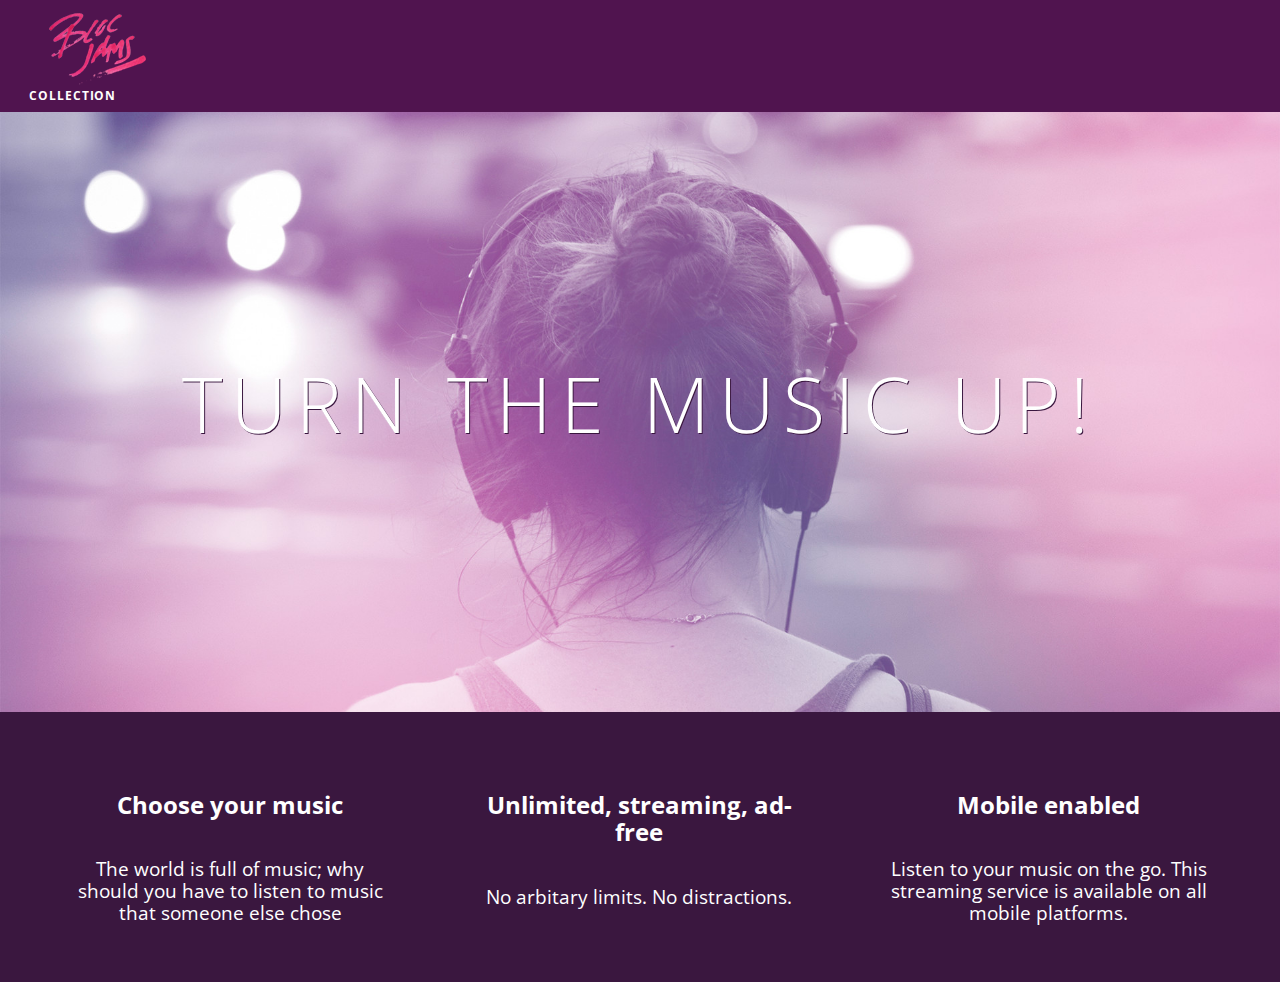
==== index.html @ f3107a2d "Resolve merge conflict" ====
<!DOCTYPE HTML>
   <html>
      <head>
        <title>Bloc Jams</title>
        <meta name="viewport" content="width=divice width, initial-scale=1">
        <link rel="stylesheet" type="text/css" href="http://fonts.googleapis.com/css?family=Open+Sans:400,800,600,700,300">
        <link rel="stylesheet" type="text/css" href="http://code.ionicframework.com/ionicons/2.0.1/css/ionicons.min.css">
        <link rel="stylesheet" type="text/css" href="styles/normalize.css">
        <link rel="stylesheet" type="text/css" href="styles/main.css">
        <link rel="stylesheet" type="text/css" href="styles/landing.css">
      </head>
      <body class="landing">
        <nav class="navbar">
          <a href="index.html" class="logo">
            <img src="assets/images/bloc_jams_logo.png" alt="bloc jams logo">
          </a>
          <div class="links-container">
            <a href="collection.html" class="navbar-link">collection</a>
          </div>
        </nav>
        <section class="hero-content">
          <h1 class="hero-title">Turn the music up!</h1>
        </section>
        <section class="selling-points container clearfix"> <!-- selling points -->
          <div class="point column third">
            <span class="ion-music-note"></span>
            <h5 class="point-title">Choose your music</h5>
            <p class="point-description">The world is full of music; why should you have to listen to music that someone else chose</p>
          </div>
          <div class="point column third">
            <span class="ion-radio-waves"></span>
            <h5 class="point-title">Unlimited, streaming, ad-free</h5>
            <p class="point-description">No arbitary limits. No distractions.</p>
          </div>
          <div class="point column third">
            <span class="ion-iphone"></span>
            <h5 class="point-title">Mobile enabled</h5>
            <p class="point-description">Listen to your music on the go. This streaming service is available on all mobile platforms.</p>
          </div>
        </div>
      </body>
   </html>
---- styles/main.css ----
*::before, *::after, *{
  -moz-box-sizing: border-box;
  -webkit-box-sizing: border-box;
  box-sizing: border-box;
}

html {
  height: 100%;
  font-size: 100%
}

body {
  font-family: 'Open Sans';
  color: white;
  min-height: 100%;
}

.navbar {
  position: relative;
  padding: 0.5rem;
  background-color: rgba(101,18,95,0.5);
  z-index: 1;
}

.navbar .logo {
  position: relative;
  left: 2rem;
  cursor: pointer;
}

<<<<<<< HEAD
.container {
  margin: 0 auto;
  max-width: 64rem;
}

/* Medium and small screens (640px) */
@media (min-width: 640px) {
  html { font-size: 112%; }

  .column {
    float: left;
    padding-left: 1rem;
    padding-right: 1rem;
  }

  .column.full { width: 100%; }
  .column.two-thirds { width: 66.7%; }
  .column.half { width: 50%; }
  .column.third { width: 33.3%; }
  .column.fourth { width: 25%; }
  .column.flow-opposite: { float: right; }

}

/* Large screens (1024px) */
@media (min-width: 1024px) {
  html { font-size: 120%;}
}

.clearfix::before,
.clearfix::after {
  content: " ";
  display: table;
}

=======
.navbar .links-container {
  display: table;
  position: absolute;
  top: 0;
  right: 0;
  height: 100px;
  color: white;
}

.links-container .navbar-link {
  display: table-cell;
  position: relative;
  height: 100%;
  padding-left: 1rem;
  padding-right: 1rem;
  vertical-align: middle;
  color: white;
  font-size: 0.625rem;
  letter-spacing: 0.05rem;
  font-weight: 700;
  text-transform: uppercase;
  text-decoration: none;
  cursor: pointer;
}

.links-container .navbar-link:hover {
  color: rgb(233,50,117);
}

.links-container .navbar-link:active {
  color: rgb(233, 50, 117);
  background-color: white;
}

.container {
  margin: 0 auto;
  max-width: 64rem;
}

@media (min-width: 640px) {
  html { font-size: 112%; }

  .column {
    float: left;
    padding-left: 1rem;
    padding-right: 1rem;
  }

  .column.full { width: 100%; }
  .column.two-thirds { width: 66.7%; }
  .column.half { width: 50%; }
  .column.third { width: 33.3%; }
  .column.fourth { width: 25%; }
  .column.flow-opposite: { float: right; }

}

@media (min-width: 1024px) {
  html { font-size: 120%; }
}

.clearfix::before,
.clearfix::after {
  content: " ";
  display: table;
}

>>>>>>> assignment-5-collection-view
.clearfix::after {
  clear: both;
}
---- styles/landing.css ----
body.landing {
  background-color: rgb(58,23,63);
}

.hero-content {
  position: relative;
  min-height: 600px;
  background: url(../assets/images/bloc_jams_bg.jpg) no-repeat center center;
  background-size: cover;
}

.hero-content .hero-title {
  position: absolute;
  top: 40%;
  -webkit-transform: translateY(-50%);
  -moz-transform: translateY(-50%);
  -ms-transform: translateY(-50%);
  transform: translateY(-50%);
  width: 100%;
  text-align: center;
  font-size: 4rem;
  font-weight: 300;
  text-transform: uppercase;
  letter-spacing: 0.5rem;
  text-shadow: 1px 1px 0px rgb(58,23,63);
}

.selling-points {
  position: relative;
}

.point {
  position: relative;
  padding: 2rem;
  text-align: center;
}

.point .point-title {
  font-size: 1.25rem;
}

.ion-music-note,
.ion-radio-waves,
.ion-iphone {
  color: rgb(233,50,117);
  font-size: 5rem;
}
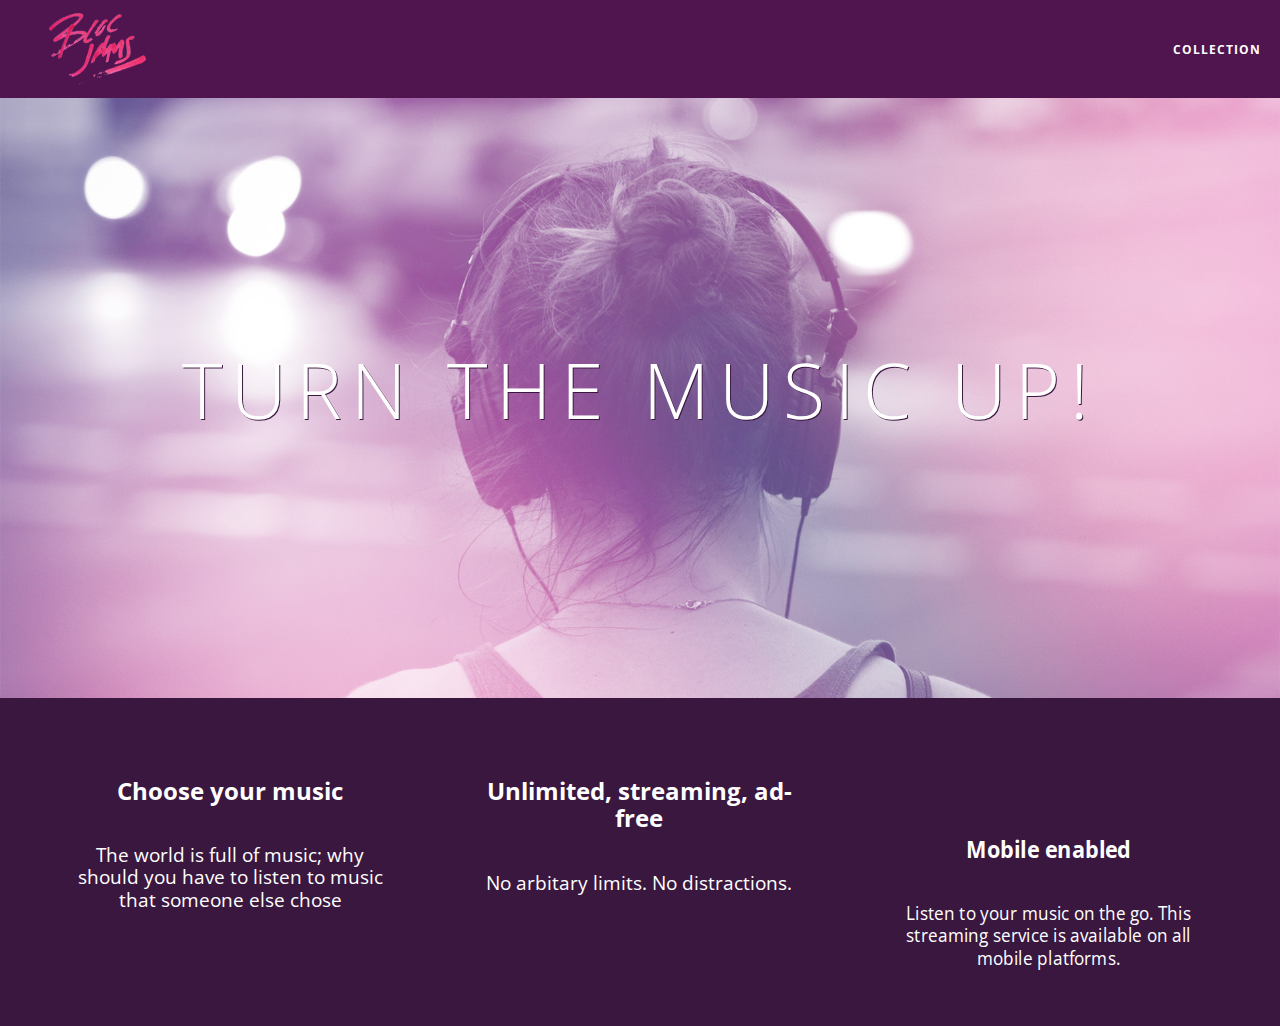
==== commit a4ace1e8: "weird CSS/animation bug" ====
--- a/index.html
+++ b/index.html
@@ -38,5 +38,32 @@
             <p class="point-description">Listen to your music on the go. This streaming service is available on all mobile platforms.</p>
           </div>
         </div>
+        <script>
+          var animatePoints = function() {
+            var points = document.getElementsByClassName('point');
+            var revealFirstPoint = function() {
+              points[0].style.opacity = 1;
+              points[0].style.transform = "scaleX(1) translateY(0)";
+              points[0].style.mstransform = "scaleX(1) translateY(0)";
+              points[0].style.webkitTransform = "scaleX(1) translateY(0)";
+            };
+            var revealSecondPoint = function() {
+              points[1].style.opacity = 1;
+              points[1].style.transform = "scaleX(1) translateY(0)";
+              points[1].style.msTransform = "scaleX(1) translateY(0)";
+              points[1].style.WebkitTransform = "scaleX(1) translateY(0)";
+            };
+            var revealThirdPoint = function() {
+              points[2].style.opacity = 1;
+              points[2].style.transform = "scaleX(1) translate(Y)";
+              points[2].style.msTransform = "scaleX(1) translate(Y)";
+              points[2].style.WebkitTransform = "scaleX(1) translate(Y)";
+            };
+            revealFirstPoint();
+            revealSecondPoint();
+            revealThirdPoint();
+          };
+          animatePoints();
+        </script>
       </body>
    </html>
--- a/styles/main.css
+++ b/styles/main.css
@@ -28,43 +28,6 @@
   cursor: pointer;
 }
 
-<<<<<<< HEAD
-.container {
-  margin: 0 auto;
-  max-width: 64rem;
-}
-
-/* Medium and small screens (640px) */
-@media (min-width: 640px) {
-  html { font-size: 112%; }
-
-  .column {
-    float: left;
-    padding-left: 1rem;
-    padding-right: 1rem;
-  }
-
-  .column.full { width: 100%; }
-  .column.two-thirds { width: 66.7%; }
-  .column.half { width: 50%; }
-  .column.third { width: 33.3%; }
-  .column.fourth { width: 25%; }
-  .column.flow-opposite: { float: right; }
-
-}
-
-/* Large screens (1024px) */
-@media (min-width: 1024px) {
-  html { font-size: 120%;}
-}
-
-.clearfix::before,
-.clearfix::after {
-  content: " ";
-  display: table;
-}
-
-=======
 .navbar .links-container {
   display: table;
   position: absolute;
@@ -104,6 +67,10 @@
   max-width: 64rem;
 }
 
+.container.narrow {
+  max-width: 56rem;
+}
+
 @media (min-width: 640px) {
   html { font-size: 112%; }
 
@@ -132,7 +99,6 @@
   display: table;
 }
 
->>>>>>> assignment-5-collection-view
 .clearfix::after {
   clear: both;
 }
--- a/styles/landing.css
+++ b/styles/landing.css
@@ -33,6 +33,16 @@
   position: relative;
   padding: 2rem;
   text-align: center;
+  opacity: 0;
+  /*-webkit-transform: scaleX(0.9) translateY(3rem);
+  -moz-transform: scaleX(0.9) translateY(3rem);*/
+  transform: scaleX(0.9) translateY(3rem);
+  /*-webkit-transition: all 0.25s ease-in-out;
+  -moz-transition: all 0.25s ease-in-out;*/
+  transition: all 0.25s ease-in-out;
+  /*-webkit-transition-delay: 0.2s;
+  -moz-transition-delay: 0.2s;*/
+  transition-delay: 0.2s;
 }
 
 .point .point-title {
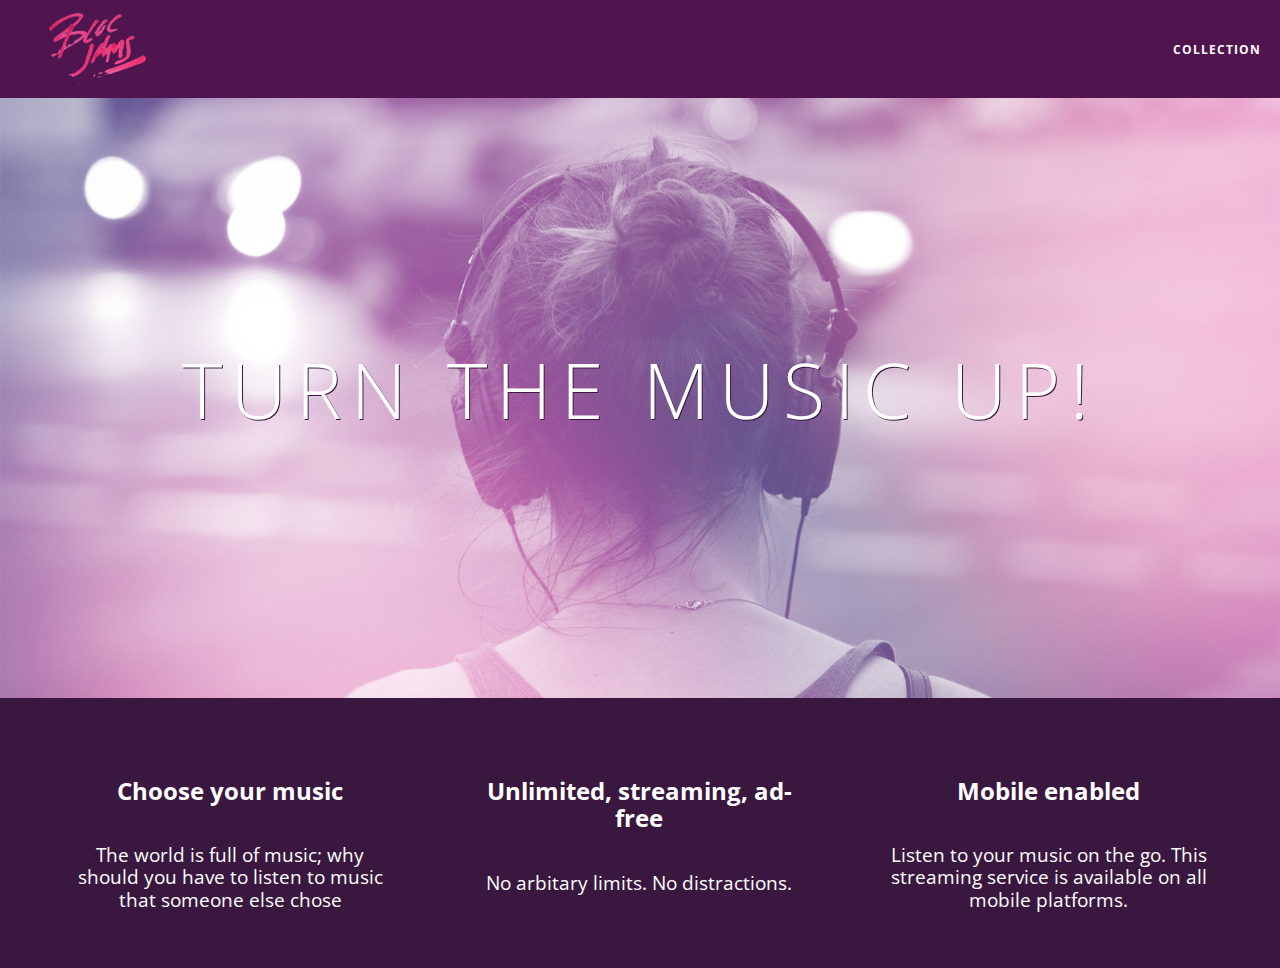
==== commit 296d7d04: "Latest changes, still no animation" ====
--- a/index.html
+++ b/index.html
@@ -38,32 +38,6 @@
             <p class="point-description">Listen to your music on the go. This streaming service is available on all mobile platforms.</p>
           </div>
         </div>
-        <script>
-          var animatePoints = function() {
-            var points = document.getElementsByClassName('point');
-            var revealFirstPoint = function() {
-              points[0].style.opacity = 1;
-              points[0].style.transform = "scaleX(1) translateY(0)";
-              points[0].style.mstransform = "scaleX(1) translateY(0)";
-              points[0].style.webkitTransform = "scaleX(1) translateY(0)";
-            };
-            var revealSecondPoint = function() {
-              points[1].style.opacity = 1;
-              points[1].style.transform = "scaleX(1) translateY(0)";
-              points[1].style.msTransform = "scaleX(1) translateY(0)";
-              points[1].style.WebkitTransform = "scaleX(1) translateY(0)";
-            };
-            var revealThirdPoint = function() {
-              points[2].style.opacity = 1;
-              points[2].style.transform = "scaleX(1) translate(Y)";
-              points[2].style.msTransform = "scaleX(1) translate(Y)";
-              points[2].style.WebkitTransform = "scaleX(1) translate(Y)";
-            };
-            revealFirstPoint();
-            revealSecondPoint();
-            revealThirdPoint();
-          };
-          animatePoints();
-        </script>
+        <script src="scripts/landing.js"></script>
       </body>
    </html>
--- a/styles/landing.css
+++ b/styles/landing.css
@@ -34,15 +34,18 @@
   padding: 2rem;
   text-align: center;
   opacity: 0;
-  /*-webkit-transform: scaleX(0.9) translateY(3rem);
-  -moz-transform: scaleX(0.9) translateY(3rem);*/
+  -webkit-transform: scaleX(0.9) translateY(3rem);
+  -moz-transform: scaleX(0.9) translateY(3rem);
   transform: scaleX(0.9) translateY(3rem);
-  /*-webkit-transition: all 0.25s ease-in-out;
-  -moz-transition: all 0.25s ease-in-out;*/
+}
+
+.point {
+  -webkit-transition: all 0.25s ease-in-out;
+  -moz-transition: all 0.25s ease-in-out;
   transition: all 0.25s ease-in-out;
-  /*-webkit-transition-delay: 0.2s;
-  -moz-transition-delay: 0.2s;*/
-  transition-delay: 0.2s;
+  -webkit-transition-delay: 0.2s;
+  -moz-transition-delay: 0.2s;
+  transition-delay: 2s;
 }
 
 .point .point-title {
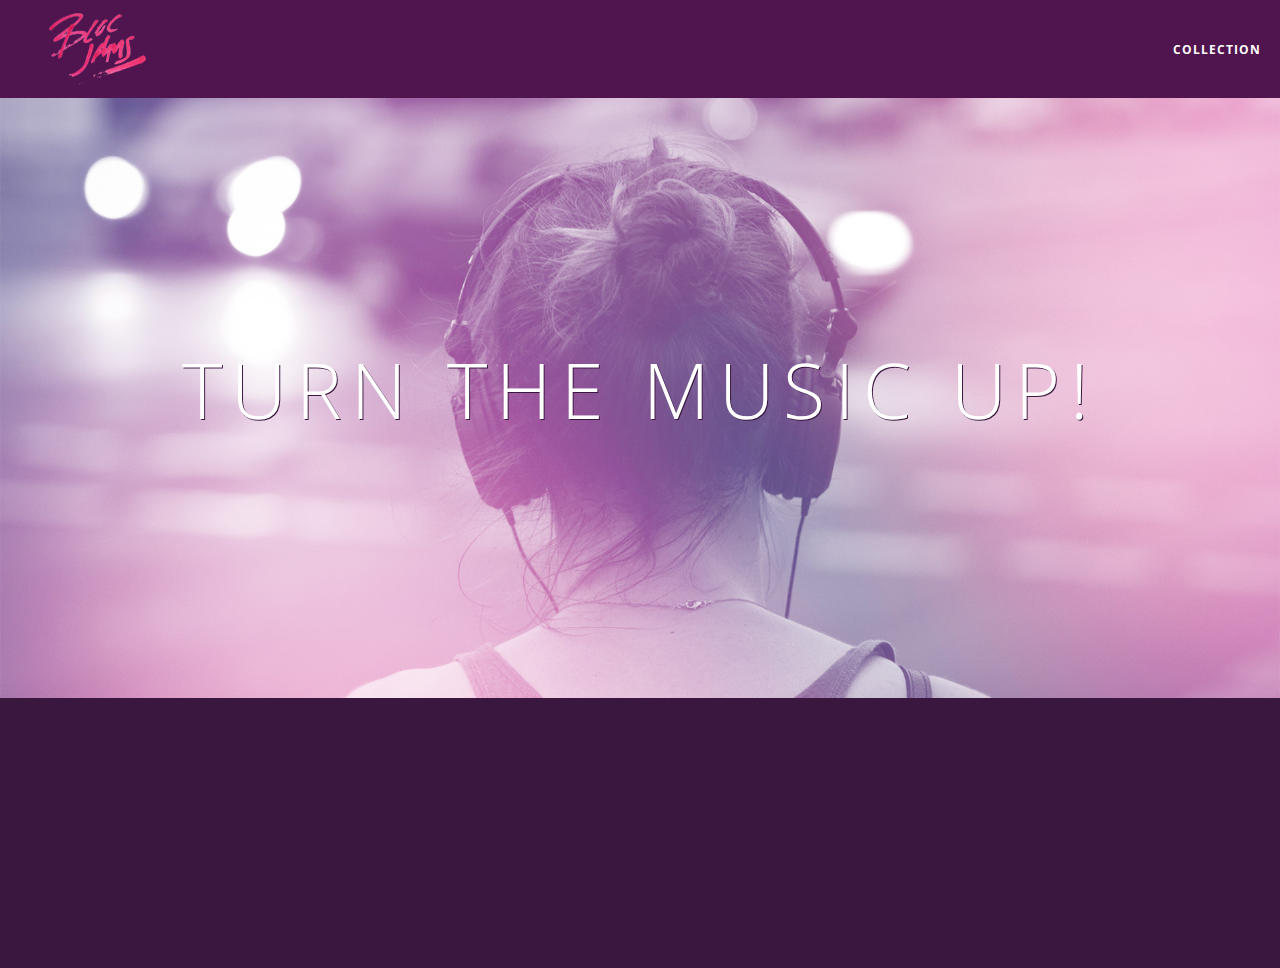
==== commit a19cd582: "Tinker with animation, condense JS function" ====
--- a/index.html
+++ b/index.html
@@ -23,17 +23,17 @@
         </section>
         <section class="selling-points container clearfix"> <!-- selling points -->
           <div class="point column third">
-            <span class="ion-music-note"></span>
+            <span class="ion-music-note icon"></span>
             <h5 class="point-title">Choose your music</h5>
             <p class="point-description">The world is full of music; why should you have to listen to music that someone else chose</p>
           </div>
           <div class="point column third">
-            <span class="ion-radio-waves"></span>
+            <span class="ion-radio-waves icon"></span>
             <h5 class="point-title">Unlimited, streaming, ad-free</h5>
             <p class="point-description">No arbitary limits. No distractions.</p>
           </div>
           <div class="point column third">
-            <span class="ion-iphone"></span>
+            <span class="ion-iphone icon"></span>
             <h5 class="point-title">Mobile enabled</h5>
             <p class="point-description">Listen to your music on the go. This streaming service is available on all mobile platforms.</p>
           </div>
--- a/styles/landing.css
+++ b/styles/landing.css
@@ -34,18 +34,15 @@
   padding: 2rem;
   text-align: center;
   opacity: 0;
-  -webkit-transform: scaleX(0.9) translateY(3rem);
-  -moz-transform: scaleX(0.9) translateY(3rem);
-  transform: scaleX(0.9) translateY(3rem);
-}
-
-.point {
+  -webkit-transform: scale(0.6, 0.6) translateY(3rem);
+  -moz-transform: scale(0.6, 0.6) translateY(3rem);
+  transform: scale(0.6, 0.6) translateY(3rem);
   -webkit-transition: all 0.25s ease-in-out;
   -moz-transition: all 0.25s ease-in-out;
   transition: all 0.25s ease-in-out;
   -webkit-transition-delay: 0.2s;
   -moz-transition-delay: 0.2s;
-  transition-delay: 2s;
+  transition-delay: .2s;
 }
 
 .point .point-title {
